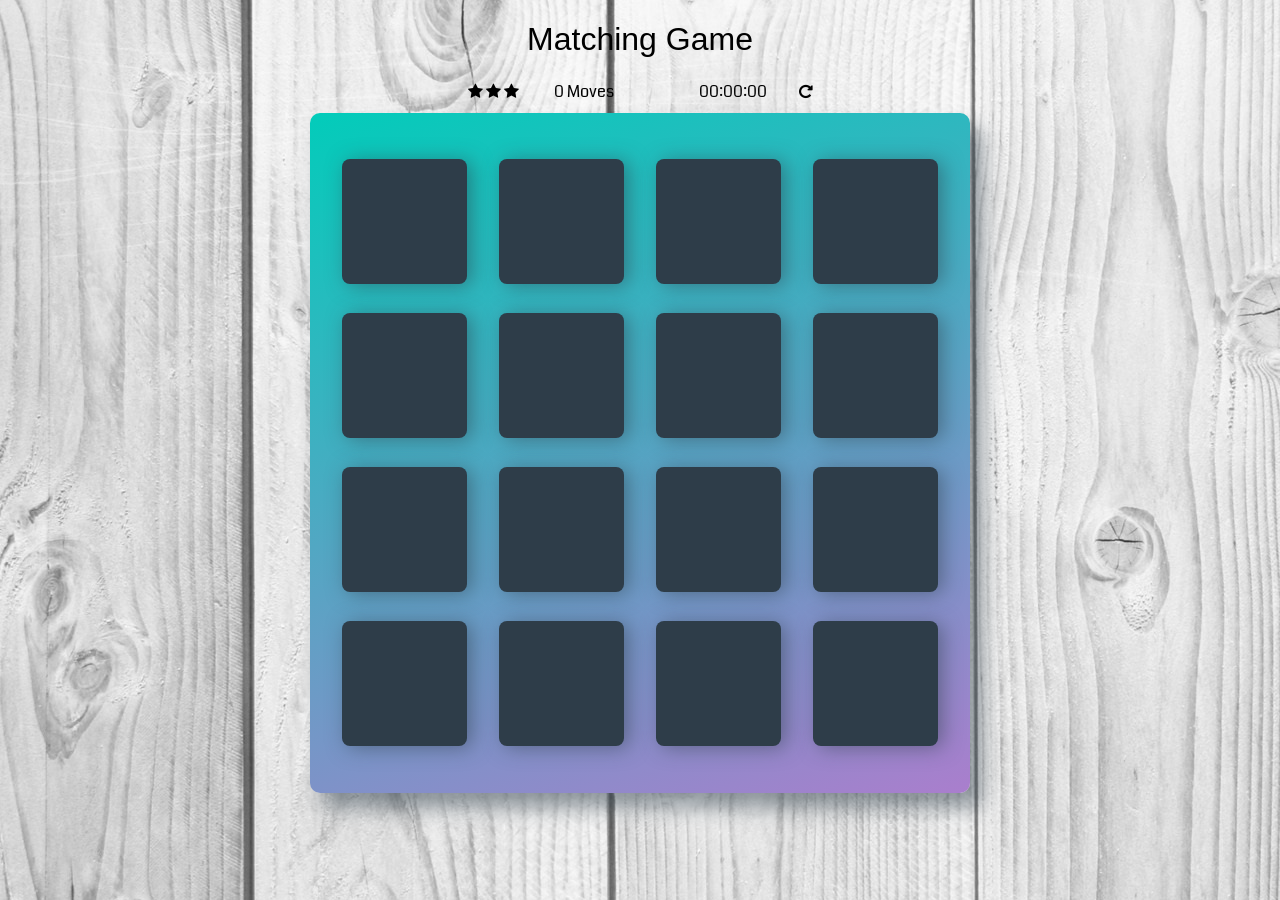
==== index.html @ 1927ade7 "bug:fix bug of finish the game (display modal correctly)" ====
<!doctype html>
<html lang="en">
<head>
    <meta charset="utf-8">
    <title>Matching Game</title>
    <meta name="description" content="">
    <link rel="stylesheet prefetch" href="https://maxcdn.bootstrapcdn.com/font-awesome/4.6.1/css/font-awesome.min.css">
    <link rel="stylesheet prefetch" href="https://fonts.googleapis.com/css?family=Coda">
    <link rel="stylesheet" href="css/app.css">
</head>
<body>

    <div class="container">
        <header>
            <h1>Matching Game</h1>
        </header>

        <section class="score-panel">
        	<ul class="stars">
        		<li><i class="fa fa-star"></i></li>
        		<li><i class="fa fa-star"></i></li>
        		<li><i class="fa fa-star"></i></li>
        	</ul>

        	<span class="moves"> 0 </span>  Moves
          <div class="restart" id="restart">
        		<i class="fa fa-repeat"></i>
        	</div>
          <span class="timer" id="timer"> 00:00:00</span>

        </section>

        <ul class="deck" id="gameDeck">

        </ul>
    </div>


    <!-- The Modal -->
    <div id="myModal" class="modal">

      <!-- Modal content -->
      <div class="modal-content">
        <div class="modal-header">
             <span class="close">&times;</span>
             <h2>Game Result</h2>
           </div>
        <div class="modal-body">

          <p>Congratulations !! </p>
          <p> Moves= <span id="Modal_moves"> </span>
              Time= <span id="Modal_time"></span>
            </p>
            <ul class="stars-modal" id="stars-modal">

          	</ul>
          <span id="successIcon"><i class="fa fa-check"></i></span>



        </div>
      </div>

    </div>



    <script src="js/app.js"></script>
</body>
</html>
---- css/app.css ----
html {
    box-sizing: border-box;
}

*,
*::before,
*::after {
    box-sizing: inherit;
}

html,
body {
    width: 100%;
    height: 100%;
    margin: 0;
    padding: 0;
}

body {
    background: #ffffff url('../img/geometry2.png'); /* Background pattern from Subtle Patterns */
    font-family: 'Coda', cursive;
}

.container {
    display: flex;
    justify-content: center;
    align-items: center;
    flex-direction: column;
}

h1 {
    font-family: 'Open Sans', sans-serif;
    font-weight: 300;
}

/*
 * Styles for the deck of cards
 */

.deck {
    width: 660px;
    min-height: 680px;
    background: linear-gradient(160deg, #02ccba 0%, #aa7ecd 100%);
    padding: 32px;
    border-radius: 10px;
    box-shadow: 12px 15px 20px 0 rgba(46, 61, 73, 0.5);
    display: flex;
    flex-wrap: wrap;
    justify-content: space-between;
    align-items: center;
    margin: 0 0 3em;
}

.deck .card {
    height: 125px;
    width: 125px;
    background: #2e3d49;
    font-size: 0;
    color: #ffffff;
    border-radius: 8px;
    cursor: pointer;
    display: flex;
    justify-content: center;
    align-items: center;
    box-shadow: 5px 2px 20px 0 rgba(46, 61, 73, 0.5);
}

.deck .card.open {
    transform: rotateY(0);
    background: #02b3e4;
    cursor: default;
}

.deck .card.show {
    font-size: 33px;
}

.deck .card.match {
    cursor: default;
    background: #02ccba;
    font-size: 33px;
}

/*
 * Styles for the Score Panel
 */

.score-panel {
    text-align: left;
    width: 345px;
    margin-bottom: 10px;
}

.score-panel .stars {
    margin: 0;
    padding: 0;
    display: inline-block;
    margin: 0 2em 0 0;
}

.score-panel .stars li {
    list-style: none;
    display: inline-block;
}
.stars-modal li{
    list-style: none;
    display: inline-block;
}

.score-panel .restart {
    float: right;
    cursor: pointer;
}
/*--------------- added*/
.timer{
  float:right;
  margin-right: 2em;
}
/* The Modal (background) */
.modal {
    display: none; /* Hidden by default */
    position: fixed; /* Stay in place */
    z-index: 1; /* Sit on top */
    padding-top: 100px; /* Location of the box */
    left: 0;
    top: 0;
    width: 100%; /* Full width */
    height: 100%; /* Full height */
    overflow: auto; /* Enable scroll if needed */
    background-color: rgb(0,0,0); /* Fallback color */
    background-color: rgba(0,0,0,0.4); /* Black w/ opacity */
}

/* Modal Content */
.modal-content {
    /*position: relative;*/
    float: center;
    background-color: #fefefe;
    margin: auto;
    padding: 0;
    border: 1px solid #888;
    width: 50%;
    align:center;
    box-shadow: 0 4px 8px 0 rgba(0,0,0,0.2),0 6px 20px 0 rgba(0,0,0,0.19);
    -webkit-animation-name: animatetop;
    -webkit-animation-duration: 0.4s;
    animation-name: animatetop;
    animation-duration: 0.4s
}

/* Add Animation */
@-webkit-keyframes animatetop {
    from {top:-300px; opacity:0}
    to {top:0; opacity:1}
}

@keyframes animatetop {
    from {top:-300px; opacity:0}
    to {top:0; opacity:1}
}

/* The Close Button */
.close {
    color: white;
    float: right;
    font-size: 28px;
    font-weight: bold;
}

.close:hover,
.close:focus {
    color: #000;
    text-decoration: none;
    cursor: pointer;
}
.modal-header {
    padding: 2px 2px;
    background-color: #5cb85c;
    color: white;
}
#successIcon {
    margin:auto;
    color: #5cb85c;
    text-shadow: 1px 1px 1px #ccc;
    font-size: 7.5em;
}
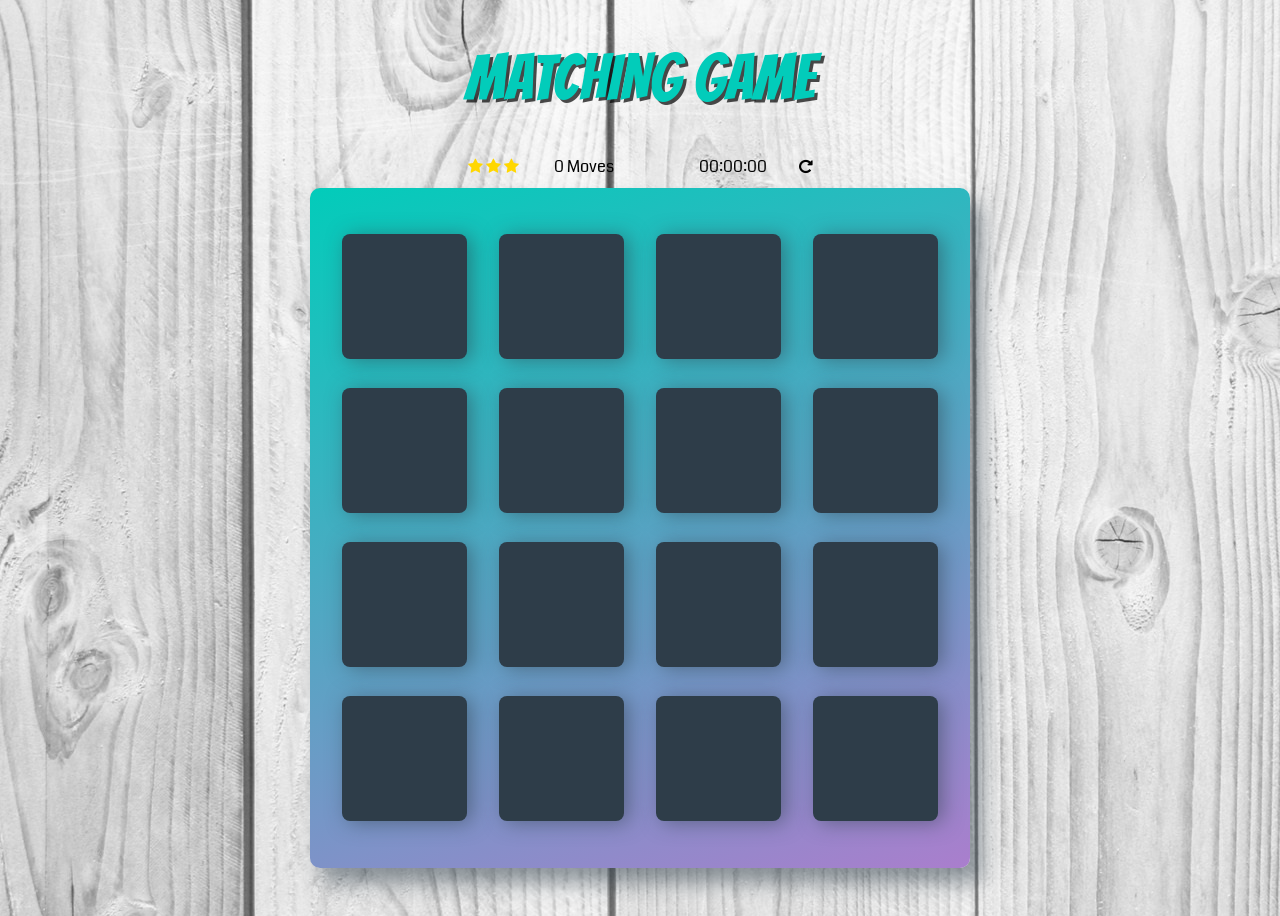
==== commit 0e19f6ce: "feat:finalize all features" ====
--- a/index.html
+++ b/index.html
@@ -7,6 +7,7 @@
     <link rel="stylesheet prefetch" href="https://maxcdn.bootstrapcdn.com/font-awesome/4.6.1/css/font-awesome.min.css">
     <link rel="stylesheet prefetch" href="https://fonts.googleapis.com/css?family=Coda">
     <link rel="stylesheet" href="css/app.css">
+    <link rel="stylesheet" href="css/styleHeader.css">
 </head>
 <body>
 
--- a/css/app.css
+++ b/css/app.css
@@ -101,6 +101,7 @@
 .score-panel .stars li {
     list-style: none;
     display: inline-block;
+    color:#FFD700;
 }
 .stars-modal li{
     list-style: none;
--- a/css/styleHeader.css
+++ b/css/styleHeader.css
@@ -0,0 +1,27 @@
+@import "compass/css3";
+
+@import "compass/css3/transform";
+@import url(https://fonts.googleapis.com/css?family=Bangers);
+
+
+h1 {
+  text-align: center;
+  font-weight: normal;
+  color: #02ccba;
+  text-transform: uppercase;
+  font-size: 4em;
+  white-space: nowrap;
+  z-index: 1000;
+  font-family: 'Bangers', cursive;
+  text-shadow: 3px 3px 0 rgba(0, 0, 0, 0.7);
+  @include skew(0, -6.7deg, false);
+  @include transition-property(font-size);
+  @include transition-duration(0.5s);
+
+}
+
+@media screen and (max-width: 50em) {
+  h1 {
+    font-size: 12vw;
+   }
+}
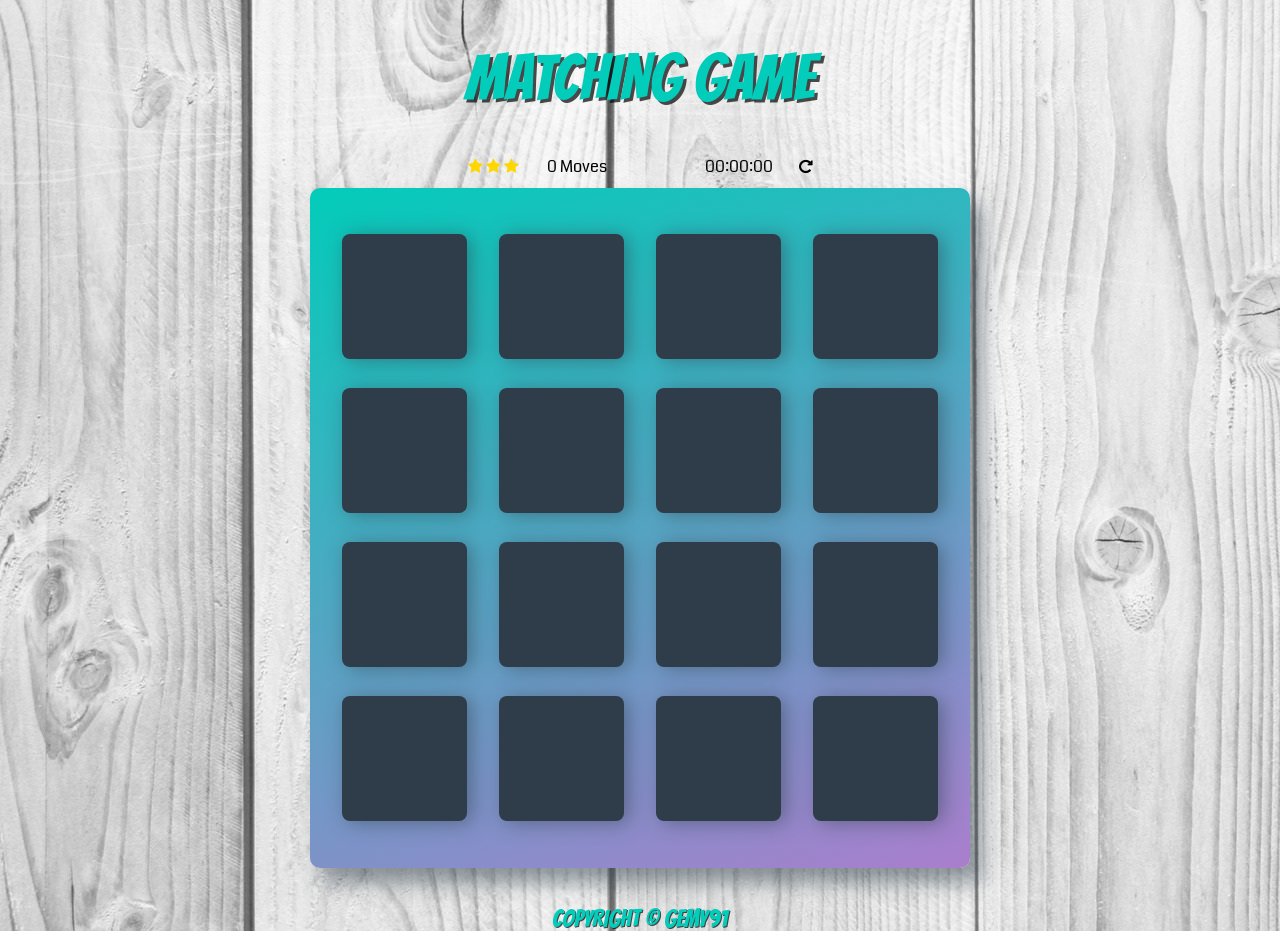
==== commit e53761e7: ""modify result modal UI"" ====
--- a/index.html
+++ b/index.html
@@ -1,5 +1,6 @@
 <!doctype html>
 <html lang="en">
+
 <head>
     <meta charset="utf-8">
     <title>Matching Game</title>
@@ -9,6 +10,7 @@
     <link rel="stylesheet" href="css/app.css">
     <link rel="stylesheet" href="css/styleHeader.css">
 </head>
+
 <body>
 
     <div class="container">
@@ -17,17 +19,17 @@
         </header>
 
         <section class="score-panel">
-        	<ul class="stars">
-        		<li><i class="fa fa-star"></i></li>
-        		<li><i class="fa fa-star"></i></li>
-        		<li><i class="fa fa-star"></i></li>
-        	</ul>
+            <ul class="stars">
+                <li><i class="fa fa-star"></i></li>
+                <li><i class="fa fa-star"></i></li>
+                <li><i class="fa fa-star"></i></li>
+            </ul>
 
-        	<span class="moves"> 0 </span>  Moves
-          <div class="restart" id="restart">
-        		<i class="fa fa-repeat"></i>
-        	</div>
-          <span class="timer" id="timer"> 00:00:00</span>
+            <span class="moves"> 0 </span> Moves
+            <div class="restart" id="restart">
+                <i class="fa fa-repeat"></i>
+            </div>
+            <span class="timer" id="timer"> 00:00:00</span>
 
         </section>
 
@@ -36,36 +38,24 @@
         </ul>
     </div>
 
-
     <!-- The Modal -->
-    <div id="myModal" class="modal">
-
-      <!-- Modal content -->
-      <div class="modal-content">
-        <div class="modal-header">
-             <span class="close">&times;</span>
-             <h2>Game Result</h2>
-           </div>
-        <div class="modal-body">
-
-          <p>Congratulations !! </p>
-          <p> Moves= <span id="Modal_moves"> </span>
-              Time= <span id="Modal_time"></span>
-            </p>
-            <ul class="stars-modal" id="stars-modal">
-
-          	</ul>
-          <span id="successIcon"><i class="fa fa-check"></i></span>
-
-
-
+    <div id="resultModal" class="modal">
+        <!-- Modal content -->
+        <div class="modal-content">
+            <div class="modal-header">
+                <span class="close">&times;</span>
+                <h2 class="resultTitle">Game Result</h2>
+            </div>
+            <div class="modal-body">
+              <span id="successIcon"><i class="fa fa-check"></i></span>
+                <p id="result"> Moves= <span id="Modal_moves"> </span> &emsp;&emsp;Time= <span id="Modal_time"></span>
+                </p>
+                <ul class="stars-modal" id="stars-modal"></ul>
+            </div>
         </div>
-      </div>
-
     </div>
-
-
 
     <script src="js/app.js"></script>
 </body>
+<footer> Copyright &copy; Gemy91 </footer>
 </html>
--- a/css/app.css
+++ b/css/app.css
@@ -1,187 +1,241 @@
 html {
-    box-sizing: border-box;
+     box-sizing: border-box;
+}
+ *, *::before, *::after {
+     box-sizing: inherit;
+}
+ html, body {
+     width: 100%;
+     height: 100%;
+     margin: 0;
+     padding: 0;
+}
+ body {
+     background: #ffffff url('../img/geometry2.png');
+    /* Background pattern from Subtle Patterns */
+     font-family: 'Coda', cursive;
+}
+ .container {
+     display: flex;
+     justify-content: center;
+     align-items: center;
+     flex-direction: column;
+}
+ h1 {
+     font-family: 'Open Sans', sans-serif;
+     font-weight: 300;
+}
+/* * Styles for the deck of cards */
+ .deck {
+     width: 660px;
+     min-height: 680px;
+     background: linear-gradient(160deg, #02ccba 0%, #aa7ecd 100%);
+     padding: 32px;
+     border-radius: 10px;
+     box-shadow: 12px 15px 20px 0 rgba(46, 61, 73, 0.5);
+     display: flex;
+     flex-wrap: wrap;
+     justify-content: space-between;
+     align-items: center;
+     margin: 0 0 3vw;
+}
+ .deck .card {
+     height: 125px;
+     width: 125px;
+     background: #2e3d49;
+     font-size: 0;
+     color: #ffffff;
+     border-radius: 8px;
+     cursor: pointer;
+     display: flex;
+     justify-content: center;
+     align-items: center;
+     box-shadow: 5px 2px 20px 0 rgba(46, 61, 73, 0.5);
+}
+ .deck .card.open {
+     transform: rotateY(0);
+     background: #02b3e4;
+     cursor: default;
+}
+ .deck .card.show {
+     font-size: 33px;
+}
+ .deck .card.match {
+     cursor: default;
+     background: #02ccba;
+     font-size: 33px;
+}
+/* * Styles for the Score Panel */
+ .score-panel {
+     text-align: left;
+     width: 345px;
+     margin-bottom: 10px;
+}
+ .score-panel .stars {
+     margin: 0;
+     padding: 0;
+     display: inline-block;
+     margin: 0 2vw 0 0;
+}
+ .score-panel .stars li {
+     list-style: none;
+     display: inline-block;
+     color: #FFD700;
+}
+ .stars-modal li {
+     list-style: none;
+     display: inline;
+     color: #FFD700;
+     font-size: 3vw;
+}
+ .score-panel .restart {
+     float: right;
+     cursor: pointer;
+}
+/*--------------- added */
+ .timer {
+     float: right;
+     margin-right: 2vw;
+}
+/* The Modal (background) */
+ .modal {
+     display: none;
+    /* Hidden by default */
+     position: fixed;
+    /* Stay in place */
+     z-index: 1;
+    /* Sit on top */
+     padding-top: 100px;
+    /* Location of the box */
+     left: 0;
+     top: 0;
+     width: 100%;
+    /* Full width */
+     height: 100%;
+    /* Full height */
+     overflow: auto;
+    /* Enable scroll if needed */
+     background-color: rgb(0,0,0);
+    /* Fallback color */
+     background-color: rgba(0,0,0,0.4);
+    /* Black w/ opacity */
+     ;
+}
+/* Modal Content */
+ .modal-content {
+    /*position: relative;
+     */
+     background-color: #fefefe;
+     margin: auto;
+     padding: 0;
+     border: 1px solid #888;
+     border-radius: 15px;
+     width: 38%;
+     height: 55%;
+     overflow: hidden;
+     box-shadow: 0 4px 8px 0 rgba(0,0,0,0.2),0 6px 20px 0 rgba(0,0,0,0.19);
+     -webkit-animation-name: animatetop;
+     -webkit-animation-duration: 0.4s;
+     animation-name: animatetop;
+     animation-duration: 0.4s;
+}
+/* Add Animation */
+ @-webkit-keyframes animatetop {
+     from {
+         top: -300px;
+         opacity: 0;
+    }
+     to {
+         top: 0;
+         opacity: 1;
+    }
+     ;
+}
+ @keyframes animatetop {
+     from {
+         top: -300px;
+         opacity: 0;
+    }
+     to {
+         top: 0;
+         opacity: 1;
+    }
+     ;
+}
+/* The Close Button */
+ .close {
+     color: white;
+     float: right;
+     font-size: 28px;
+     font-weight: bold;
+}
+ .close:hover, .close:focus {
+     color: #000;
+     text-decoration: none;
+     cursor: pointer;
+}
+.modal-body{
+  display: block;
+  width: inherit;
+  margin: auto;
+  font-size: 2vw;
+}
+ .modal-header {
+   display: flex;
+   flex-direction: row-reverse;
+   align-items:center;
+   background-color: #02ccba;
+   width: 100%;
+   margin: auto;
+   height: 20%;
+   color: white;
+   border-radius: 5px;
+   padding-left: 1vw;
+   padding-right: 1vw;
+}
+.resultTitle{
+  width: 100%;
+  margin: auto;
+  align:center;
+}
+#result{
+  width: 100%;
+  margin: auto;
+}
+ #successIcon {
+    margin-left:20%;
+    color: #02ccba;
+    text-shadow: 1px 1px 1px #ccc;
+    font-size: 5vw;
+    align-content: center;
 }
 
-*,
-*::before,
-*::after {
-    box-sizing: inherit;
-}
-
-html,
-body {
-    width: 100%;
-    height: 100%;
-    margin: 0;
-    padding: 0;
-}
-
-body {
-    background: #ffffff url('../img/geometry2.png'); /* Background pattern from Subtle Patterns */
-    font-family: 'Coda', cursive;
-}
-
-.container {
-    display: flex;
-    justify-content: center;
-    align-items: center;
-    flex-direction: column;
-}
-
-h1 {
-    font-family: 'Open Sans', sans-serif;
-    font-weight: 300;
-}
-
-/*
- * Styles for the deck of cards
- */
-
-.deck {
-    width: 660px;
-    min-height: 680px;
-    background: linear-gradient(160deg, #02ccba 0%, #aa7ecd 100%);
-    padding: 32px;
-    border-radius: 10px;
-    box-shadow: 12px 15px 20px 0 rgba(46, 61, 73, 0.5);
-    display: flex;
-    flex-wrap: wrap;
-    justify-content: space-between;
-    align-items: center;
-    margin: 0 0 3em;
-}
-
-.deck .card {
-    height: 125px;
-    width: 125px;
-    background: #2e3d49;
-    font-size: 0;
-    color: #ffffff;
-    border-radius: 8px;
-    cursor: pointer;
-    display: flex;
-    justify-content: center;
-    align-items: center;
-    box-shadow: 5px 2px 20px 0 rgba(46, 61, 73, 0.5);
-}
-
-.deck .card.open {
-    transform: rotateY(0);
-    background: #02b3e4;
-    cursor: default;
-}
-
-.deck .card.show {
-    font-size: 33px;
-}
-
-.deck .card.match {
-    cursor: default;
-    background: #02ccba;
-    font-size: 33px;
-}
-
-/*
- * Styles for the Score Panel
- */
-
-.score-panel {
-    text-align: left;
-    width: 345px;
-    margin-bottom: 10px;
-}
-
-.score-panel .stars {
-    margin: 0;
-    padding: 0;
-    display: inline-block;
-    margin: 0 2em 0 0;
-}
-
-.score-panel .stars li {
-    list-style: none;
-    display: inline-block;
-    color:#FFD700;
-}
-.stars-modal li{
-    list-style: none;
-    display: inline-block;
-}
-
-.score-panel .restart {
-    float: right;
-    cursor: pointer;
-}
-/*--------------- added*/
-.timer{
-  float:right;
-  margin-right: 2em;
-}
-/* The Modal (background) */
-.modal {
-    display: none; /* Hidden by default */
-    position: fixed; /* Stay in place */
-    z-index: 1; /* Sit on top */
-    padding-top: 100px; /* Location of the box */
-    left: 0;
-    top: 0;
-    width: 100%; /* Full width */
-    height: 100%; /* Full height */
-    overflow: auto; /* Enable scroll if needed */
-    background-color: rgb(0,0,0); /* Fallback color */
-    background-color: rgba(0,0,0,0.4); /* Black w/ opacity */
-}
-
-/* Modal Content */
-.modal-content {
-    /*position: relative;*/
-    float: center;
-    background-color: #fefefe;
-    margin: auto;
-    padding: 0;
-    border: 1px solid #888;
-    width: 50%;
-    align:center;
-    box-shadow: 0 4px 8px 0 rgba(0,0,0,0.2),0 6px 20px 0 rgba(0,0,0,0.19);
-    -webkit-animation-name: animatetop;
-    -webkit-animation-duration: 0.4s;
-    animation-name: animatetop;
-    animation-duration: 0.4s
-}
-
-/* Add Animation */
-@-webkit-keyframes animatetop {
-    from {top:-300px; opacity:0}
-    to {top:0; opacity:1}
-}
-
-@keyframes animatetop {
-    from {top:-300px; opacity:0}
-    to {top:0; opacity:1}
-}
-
-/* The Close Button */
-.close {
-    color: white;
-    float: right;
-    font-size: 28px;
-    font-weight: bold;
-}
-
-.close:hover,
-.close:focus {
-    color: #000;
-    text-decoration: none;
-    cursor: pointer;
-}
-.modal-header {
-    padding: 2px 2px;
-    background-color: #5cb85c;
-    color: white;
-}
-#successIcon {
-    margin:auto;
-    color: #5cb85c;
-    text-shadow: 1px 1px 1px #ccc;
-    font-size: 7.5em;
-}
+ @media screen and (max-width: 660px) {
+     .deck{
+         width:580px;
+         height: 600px;
+         margin:auto;
+    }
+}
+ @media screen and (max-width: 580px) {
+     .deck{
+         width:480px;
+         height: 500px;
+         margin:auto;
+    }
+     .deck .card{
+         width: 100px;
+         height: 110px;
+    }
+}
+ @media screen and (max-width: 480px) {
+     .deck{
+         width:400px;
+         height: 410px;
+         margin:auto;
+    }
+     .deck .card{
+         width: 80px;
+         height: 100px;
+    }
+}
--- a/css/styleHeader.css
+++ b/css/styleHeader.css
@@ -19,9 +19,25 @@
   @include transition-duration(0.5s);
 
 }
-
+footer{
+  text-align: center;
+  font-weight: normal;
+  color: #02ccba;
+  text-transform: uppercase;
+  font-size: 1.5em;
+  white-space: nowrap;
+  z-index: 1000;
+  font-family: 'Bangers', cursive;
+  text-shadow: 1px 1px 0 rgba(0, 0, 0, 0.7);
+  @include skew(0, -6.7deg, false);
+  @include transition-property(font-size);
+  @include transition-duration(0.5s);
+}
 @media screen and (max-width: 50em) {
   h1 {
     font-size: 12vw;
    }
+   footer{
+     font-size: 9vw;
+   }
 }
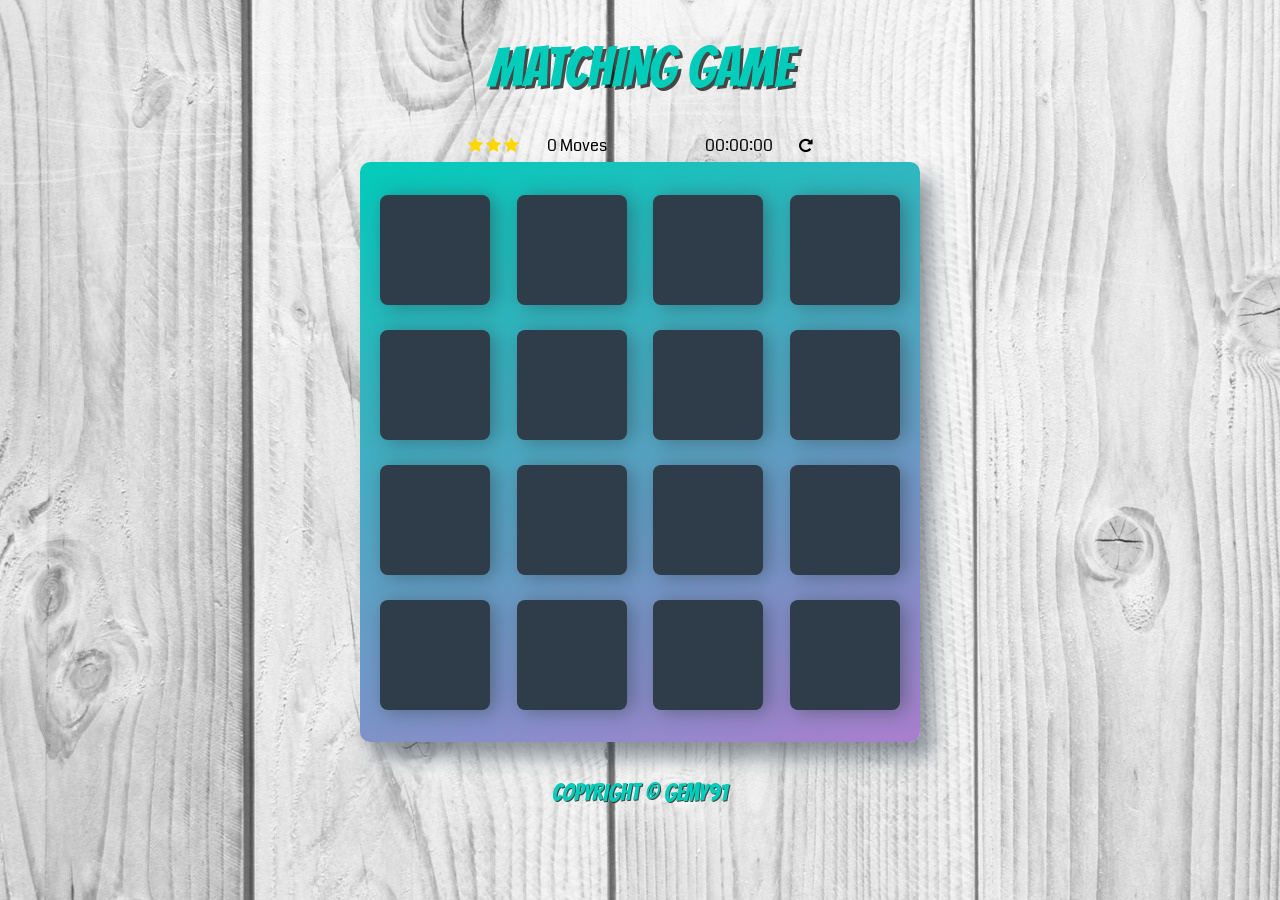
==== commit bd77204e: "some code enhancement" ====
--- a/index.html
+++ b/index.html
@@ -8,7 +8,9 @@
     <link rel="stylesheet prefetch" href="https://maxcdn.bootstrapcdn.com/font-awesome/4.6.1/css/font-awesome.min.css">
     <link rel="stylesheet prefetch" href="https://fonts.googleapis.com/css?family=Coda">
     <link rel="stylesheet" href="css/app.css">
+    <link rel="stylesheet" href="css/animation.css">
     <link rel="stylesheet" href="css/styleHeader.css">
+    <link rel="stylesheet" href="css/resultModal.css">
 </head>
 
 <body>
--- a/css/app.css
+++ b/css/app.css
@@ -27,10 +27,10 @@
 }
 /* * Styles for the deck of cards */
  .deck {
-     width: 660px;
-     min-height: 680px;
+     width: 560px;
+     min-height: 580px;
      background: linear-gradient(160deg, #02ccba 0%, #aa7ecd 100%);
-     padding: 32px;
+     padding: 20px;
      border-radius: 10px;
      box-shadow: 12px 15px 20px 0 rgba(46, 61, 73, 0.5);
      display: flex;
@@ -40,8 +40,8 @@
      margin: 0 0 3vw;
 }
  .deck .card {
-     height: 125px;
-     width: 125px;
+     height: 110px;
+     width: 110px;
      background: #2e3d49;
      font-size: 0;
      color: #ffffff;
@@ -56,6 +56,8 @@
      transform: rotateY(0);
      background: #02b3e4;
      cursor: default;
+     -webkit-animation: flipInY .75s;
+     animation: flipInY .75s;
 }
  .deck .card.show {
      font-size: 33px;
@@ -64,12 +66,16 @@
      cursor: default;
      background: #02ccba;
      font-size: 33px;
+     animation: pulse .75s;
+}
+.win{
+   animation: rubberBand .75s;
 }
 /* * Styles for the Score Panel */
  .score-panel {
      text-align: left;
      width: 345px;
-     margin-bottom: 10px;
+     margin-bottom: 5px;
 }
  .score-panel .stars {
      margin: 0;
@@ -97,118 +103,7 @@
      float: right;
      margin-right: 2vw;
 }
-/* The Modal (background) */
- .modal {
-     display: none;
-    /* Hidden by default */
-     position: fixed;
-    /* Stay in place */
-     z-index: 1;
-    /* Sit on top */
-     padding-top: 100px;
-    /* Location of the box */
-     left: 0;
-     top: 0;
-     width: 100%;
-    /* Full width */
-     height: 100%;
-    /* Full height */
-     overflow: auto;
-    /* Enable scroll if needed */
-     background-color: rgb(0,0,0);
-    /* Fallback color */
-     background-color: rgba(0,0,0,0.4);
-    /* Black w/ opacity */
-     ;
-}
-/* Modal Content */
- .modal-content {
-    /*position: relative;
-     */
-     background-color: #fefefe;
-     margin: auto;
-     padding: 0;
-     border: 1px solid #888;
-     border-radius: 15px;
-     width: 38%;
-     height: 55%;
-     overflow: hidden;
-     box-shadow: 0 4px 8px 0 rgba(0,0,0,0.2),0 6px 20px 0 rgba(0,0,0,0.19);
-     -webkit-animation-name: animatetop;
-     -webkit-animation-duration: 0.4s;
-     animation-name: animatetop;
-     animation-duration: 0.4s;
-}
-/* Add Animation */
- @-webkit-keyframes animatetop {
-     from {
-         top: -300px;
-         opacity: 0;
-    }
-     to {
-         top: 0;
-         opacity: 1;
-    }
-     ;
-}
- @keyframes animatetop {
-     from {
-         top: -300px;
-         opacity: 0;
-    }
-     to {
-         top: 0;
-         opacity: 1;
-    }
-     ;
-}
-/* The Close Button */
- .close {
-     color: white;
-     float: right;
-     font-size: 28px;
-     font-weight: bold;
-}
- .close:hover, .close:focus {
-     color: #000;
-     text-decoration: none;
-     cursor: pointer;
-}
-.modal-body{
-  display: block;
-  width: inherit;
-  margin: auto;
-  font-size: 2vw;
-}
- .modal-header {
-   display: flex;
-   flex-direction: row-reverse;
-   align-items:center;
-   background-color: #02ccba;
-   width: 100%;
-   margin: auto;
-   height: 20%;
-   color: white;
-   border-radius: 5px;
-   padding-left: 1vw;
-   padding-right: 1vw;
-}
-.resultTitle{
-  width: 100%;
-  margin: auto;
-  align:center;
-}
-#result{
-  width: 100%;
-  margin: auto;
-}
- #successIcon {
-    margin-left:20%;
-    color: #02ccba;
-    text-shadow: 1px 1px 1px #ccc;
-    font-size: 5vw;
-    align-content: center;
-}
+
 
  @media screen and (max-width: 660px) {
      .deck{
--- a/css/animation.css
+++ b/css/animation.css
@@ -0,0 +1,102 @@
+@keyframes rubberBand {
+  0% {transform: scale(1);}
+  30% {transform: scaleX(1.25) scaleY(0.75);}
+  40% {transform: scaleX(0.75) scaleY(1.25);}
+  60% {transform: scaleX(1.15) scaleY(0.85);}
+  100% {transform: scale(1);}
+}
+
+/* Add Animation */
+ @-webkit-keyframes animatetop {
+     from {
+         top: -300px;
+         opacity: 0;
+    }
+     to {
+         top: 0;
+         opacity: 1;
+    }
+     ;
+}
+ @keyframes animatetop {
+     from {
+         top: -300px;
+         opacity: 0;
+    }
+     to {
+         top: 0;
+         opacity: 1;
+    }
+     ;
+}
+
+@-webkit-keyframes flipInY {
+from {
+  -webkit-transform: perspective(400px) rotate3d(0, 1, 0, 90deg);
+      transform: perspective(400px) rotate3d(0, 1, 0, 90deg);
+  -webkit-animation-timing-function: ease-in;
+      animation-timing-function: ease-in;
+  opacity: 0;
+}
+
+40% {
+  -webkit-transform: perspective(400px) rotate3d(0, 1, 0, -20deg);
+      transform: perspective(400px) rotate3d(0, 1, 0, -20deg);
+  -webkit-animation-timing-function: ease-in;
+      animation-timing-function: ease-in;
+}
+
+60% {
+  -webkit-transform: perspective(400px) rotate3d(0, 1, 0, 10deg);
+      transform: perspective(400px) rotate3d(0, 1, 0, 10deg);
+  opacity: 1;
+}
+
+80% {
+  -webkit-transform: perspective(400px) rotate3d(0, 1, 0, -5deg);
+      transform: perspective(400px) rotate3d(0, 1, 0, -5deg);
+}
+
+to {
+  -webkit-transform: perspective(400px);
+      transform: perspective(400px);
+}
+}
+
+@keyframes flipInY {
+from {
+  -webkit-transform: perspective(400px) rotate3d(0, 1, 0, 90deg);
+      transform: perspective(400px) rotate3d(0, 1, 0, 90deg);
+  -webkit-animation-timing-function: ease-in;
+      animation-timing-function: ease-in;
+  opacity: 0;
+}
+
+40% {
+  -webkit-transform: perspective(400px) rotate3d(0, 1, 0, -20deg);
+      transform: perspective(400px) rotate3d(0, 1, 0, -20deg);
+  -webkit-animation-timing-function: ease-in;
+      animation-timing-function: ease-in;
+}
+
+60% {
+  -webkit-transform: perspective(400px) rotate3d(0, 1, 0, 10deg);
+      transform: perspective(400px) rotate3d(0, 1, 0, 10deg);
+  opacity: 1;
+}
+
+80% {
+  -webkit-transform: perspective(400px) rotate3d(0, 1, 0, -5deg);
+      transform: perspective(400px) rotate3d(0, 1, 0, -5deg);
+}
+
+to {
+  -webkit-transform: perspective(400px);
+      transform: perspective(400px);
+}
+}
+@keyframes pulse {
+    0% { transform: scale(1); }
+	50% { transform: scale(1.1); }
+    100% { transform: scale(1); }
+}
--- a/css/styleHeader.css
+++ b/css/styleHeader.css
@@ -9,7 +9,7 @@
   font-weight: normal;
   color: #02ccba;
   text-transform: uppercase;
-  font-size: 4em;
+  font-size: 3.5em;
   white-space: nowrap;
   z-index: 1000;
   font-family: 'Bangers', cursive;
--- a/css/resultModal.css
+++ b/css/resultModal.css
@@ -0,0 +1,92 @@
+/* The Modal (background) */
+ .modal {
+     display: none;
+    /* Hidden by default */
+     position: fixed;
+    /* Stay in place */
+     z-index: 1;
+    /* Sit on top */
+     padding-top: 100px;
+    /* Location of the box */
+     left: 0;
+     top: 0;
+     width: 100%;
+    /* Full width */
+     height: 100%;
+    /* Full height */
+     overflow: auto;
+    /* Enable scroll if needed */
+     background-color: rgb(0,0,0);
+    /* Fallback color */
+     background-color: rgba(0,0,0,0.4);
+    /* Black w/ opacity */
+     ;
+}
+/* Modal Content */
+ .modal-content {
+    /*position: relative;
+     */
+     background-color: #fefefe;
+     margin: auto;
+     padding: 0;
+     border: 1px solid #888;
+     border-radius: 15px;
+     width: 25%;
+     height: 40%;
+     overflow: hidden;
+     box-shadow: 0 4px 8px 0 rgba(0,0,0,0.2),0 6px 20px 0 rgba(0,0,0,0.19);
+     -webkit-animation-name: animatetop;
+     -webkit-animation-duration: 0.4s;
+     animation-name: animatetop;
+     animation-duration: 0.4s;
+}
+
+/* The Close Button */
+ .close {
+     color: white;
+     float: right;
+     font-size: 28px;
+     font-weight: bold;
+}
+ .close:hover, .close:focus {
+     color: #000;
+     text-decoration: none;
+     cursor: pointer;
+}
+.modal-body{
+  display: block;
+  width: 60%;
+  margin: auto;
+  font-size: 1.1vw;
+}
+ .modal-header {
+   display: flex;
+   flex-direction: row-reverse;
+   align-items:center;
+   background-color: #02ccba;
+   width: 100%;
+   margin: auto;
+   height: 20%;
+   color: white;
+   border-radius: 5px;
+   padding-left: 1vw;
+   padding-right: 1vw;
+}
+.resultTitle{
+  width: 100%;
+  margin: auto;
+  align:center;
+  font-size: 1.5vw;
+}
+#result{
+  width: 100%;
+  margin: auto;
+}
+ #successIcon {
+
+    margin-left: 35%;
+    color: #02ccba;
+    text-shadow: 1px 1px 1px #ccc;
+    font-size: 3.5vw;
+    align-items: center;
+}
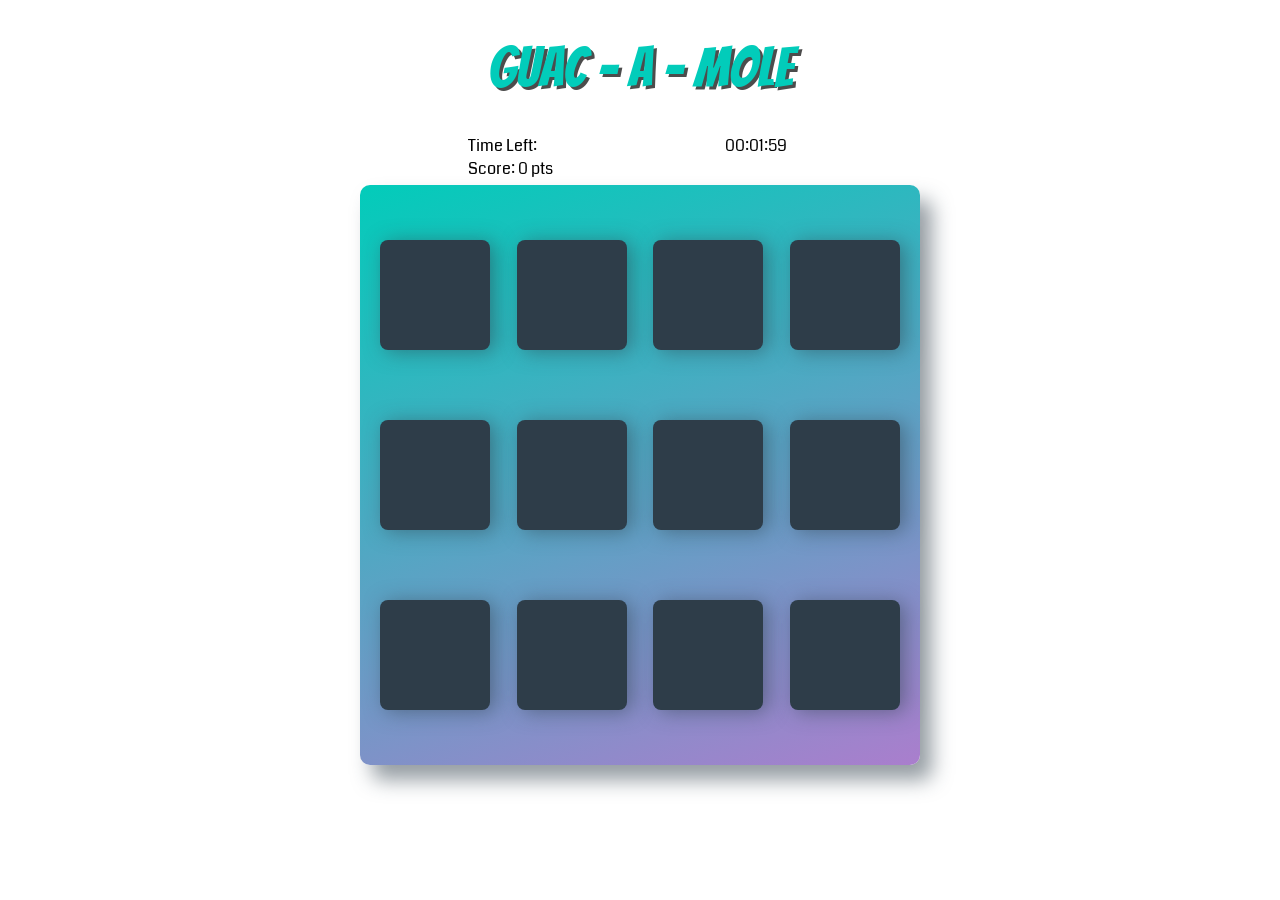
==== commit 70e16d7b: "initial version" ====
--- a/index.html
+++ b/index.html
@@ -1,63 +1,63 @@
-<!doctype html>
+<!DOCTYPE html>
 <html lang="en">
+  <head>
+    <meta charset="utf-8" />
+    <title>Guac - A - Mole</title>
+    <meta name="description" content="" />
+    <link
+      rel="stylesheet prefetch"
+      href="https://maxcdn.bootstrapcdn.com/font-awesome/4.6.1/css/font-awesome.min.css"
+    />
+    <link
+      rel="stylesheet prefetch"
+      href="https://fonts.googleapis.com/css?family=Coda"
+    />
+    <link rel="stylesheet" href="css/app.css" />
+    <link rel="stylesheet" href="css/animation.css" />
+    <link rel="stylesheet" href="css/styleHeader.css" />
+    <link rel="stylesheet" href="css/resultModal.css" />
+  </head>
 
-<head>
-    <meta charset="utf-8">
-    <title>Matching Game</title>
-    <meta name="description" content="">
-    <link rel="stylesheet prefetch" href="https://maxcdn.bootstrapcdn.com/font-awesome/4.6.1/css/font-awesome.min.css">
-    <link rel="stylesheet prefetch" href="https://fonts.googleapis.com/css?family=Coda">
-    <link rel="stylesheet" href="css/app.css">
-    <link rel="stylesheet" href="css/animation.css">
-    <link rel="stylesheet" href="css/styleHeader.css">
-    <link rel="stylesheet" href="css/resultModal.css">
-</head>
+  <body>
+    <div class="container">
+      <header>
+        <h1>Guac - A - Mole</h1>
+      </header>
 
-<body>
+      <section class="score-panel">
+        <!-- <div class="restart" id="restart">
+          <i class="fa fa-repeat"></i>
+        </div> -->
+        <span class="timer-label"> Time Left: </span>
+        <span class="timer" id="timer"> 00:00:00</span>
+        <br />
+        <span class="score-label"> Score: </span>
+        <span class="score-result" id="score-value"> 0</span>
+        <span class="points-label"> pts</span>
+      </section>
 
-    <div class="container">
-        <header>
-            <h1>Matching Game</h1>
-        </header>
-
-        <section class="score-panel">
-            <ul class="stars">
-                <li><i class="fa fa-star"></i></li>
-                <li><i class="fa fa-star"></i></li>
-                <li><i class="fa fa-star"></i></li>
-            </ul>
-
-            <span class="moves"> 0 </span> Moves
-            <div class="restart" id="restart">
-                <i class="fa fa-repeat"></i>
-            </div>
-            <span class="timer" id="timer"> 00:00:00</span>
-
-        </section>
-
-        <ul class="deck" id="gameDeck">
-
-        </ul>
+      <ul class="deck" id="gameDeck"></ul>
     </div>
 
     <!-- The Modal -->
-    <div id="resultModal" class="modal">
-        <!-- Modal content -->
-        <div class="modal-content">
-            <div class="modal-header">
-                <span class="close">&times;</span>
-                <h2 class="resultTitle">Game Result</h2>
-            </div>
-            <div class="modal-body">
-              <span id="successIcon"><i class="fa fa-check"></i></span>
-                <p id="result"> Moves= <span id="Modal_moves"> </span> &emsp;&emsp;Time= <span id="Modal_time"></span>
-                </p>
-                <ul class="stars-modal" id="stars-modal"></ul>
-            </div>
+    <!-- <div id="resultModal" class="modal"> -->
+    <!-- Modal content -->
+    <!-- <div class="modal-content">
+        <div class="modal-header">
+          <span class="close">&times;</span>
+          <h2 class="resultTitle">Game Result</h2>
         </div>
-    </div>
+        <div class="modal-body">
+          <span id="successIcon"><i class="fa fa-check"></i></span>
+          <p id="result">
+            Moves= <span id="Modal_moves"> </span> &emsp;&emsp;Time=
+            <span id="Modal_time"></span>
+          </p>
+          <ul class="stars-modal" id="stars-modal"></ul>
+        </div>
+      </div>
+    </div> -->
 
     <script src="js/app.js"></script>
-</body>
-<footer> Copyright &copy; Gemy91 </footer>
+  </body>
 </html>
--- a/css/app.css
+++ b/css/app.css
@@ -1,136 +1,218 @@
 html {
-     box-sizing: border-box;
-}
- *, *::before, *::after {
-     box-sizing: inherit;
-}
- html, body {
-     width: 100%;
-     height: 100%;
-     margin: 0;
-     padding: 0;
-}
- body {
-     background: #ffffff url('../img/geometry2.png');
-    /* Background pattern from Subtle Patterns */
-     font-family: 'Coda', cursive;
-}
- .container {
-     display: flex;
-     justify-content: center;
-     align-items: center;
-     flex-direction: column;
-}
- h1 {
-     font-family: 'Open Sans', sans-serif;
-     font-weight: 300;
+  box-sizing: border-box;
+}
+*,
+*::before,
+*::after {
+  box-sizing: inherit;
+}
+html,
+body {
+  width: 100%;
+  height: 100%;
+  margin: 0;
+  padding: 0;
+}
+body {
+  background: #ffffff url("../img/avocado.jpg");
+  background-size: cover;
+  background-repeat: no-repeat;
+  /* Background pattern from Subtle Patterns */
+  font-family: "Coda", cursive;
+}
+.container {
+  display: flex;
+  justify-content: center;
+  align-items: center;
+  flex-direction: column;
+}
+h1 {
+  font-family: "Open Sans", sans-serif;
+  font-weight: 300;
+}
+.example_a {
+  color: #fff !important;
+  text-transform: uppercase;
+  text-decoration: none;
+  background: #02ccba;
+  padding-left: 40px;
+  padding-right: 40px;
+  padding-top: 20px;
+  padding-bottom: 20px;
+  border-radius: 5px;
+  display: inline-block;
+  border: none;
+  transition: all 0.4s ease 0s;
+}
+.example_a:hover {
+  background: #434343;
+  letter-spacing: 1px;
+  -webkit-box-shadow: 0px 5px 40px -10px rgba(0, 0, 0, 0.57);
+  -moz-box-shadow: 0px 5px 40px -10px rgba(0, 0, 0, 0.57);
+  box-shadow: 5px 40px -10px rgba(0, 0, 0, 0.57);
+  transition: all 0.4s ease 0s;
 }
 /* * Styles for the deck of cards */
- .deck {
-     width: 560px;
-     min-height: 580px;
-     background: linear-gradient(160deg, #02ccba 0%, #aa7ecd 100%);
-     padding: 20px;
-     border-radius: 10px;
-     box-shadow: 12px 15px 20px 0 rgba(46, 61, 73, 0.5);
-     display: flex;
-     flex-wrap: wrap;
-     justify-content: space-between;
-     align-items: center;
-     margin: 0 0 3vw;
-}
- .deck .card {
-     height: 110px;
-     width: 110px;
-     background: #2e3d49;
-     font-size: 0;
-     color: #ffffff;
-     border-radius: 8px;
-     cursor: pointer;
-     display: flex;
-     justify-content: center;
-     align-items: center;
-     box-shadow: 5px 2px 20px 0 rgba(46, 61, 73, 0.5);
-}
- .deck .card.open {
-     transform: rotateY(0);
-     background: #02b3e4;
-     cursor: default;
-     -webkit-animation: flipInY .75s;
-     animation: flipInY .75s;
-}
- .deck .card.show {
-     font-size: 33px;
-}
- .deck .card.match {
-     cursor: default;
-     background: #02ccba;
-     font-size: 33px;
-     animation: pulse .75s;
-}
-.win{
-   animation: rubberBand .75s;
+.deck {
+  width: 560px;
+  min-height: 580px;
+  background: linear-gradient(160deg, #02ccba 0%, #aa7ecd 100%);
+  padding: 20px;
+  border-radius: 10px;
+  box-shadow: 12px 15px 20px 0 rgba(46, 61, 73, 0.5);
+  display: flex;
+  flex-wrap: wrap;
+  justify-content: space-between;
+  align-items: center;
+  margin: 0 0 3vw;
+}
+.deck .card {
+  height: 110px;
+  width: 110px;
+  background: #2e3d49;
+  font-size: 0;
+  color: #ffffff;
+  border-radius: 8px;
+  cursor: pointer;
+  display: flex;
+  justify-content: center;
+  align-items: center;
+  box-shadow: 5px 2px 20px 0 rgba(46, 61, 73, 0.5);
+}
+.deck .card.open {
+  transform: rotateY(0);
+  background: #02b3e4;
+  cursor: default;
+  -webkit-animation: flipInY 0.75s;
+  animation: flipInY 0.75s;
+}
+.deck .card.show {
+  font-size: 33px;
+}
+.deck .card.match {
+  cursor: default;
+  background: #02ccba;
+  font-size: 33px;
+  animation: pulse 0.75s;
+}
+.win {
+  animation: rubberBand 0.75s;
 }
 /* * Styles for the Score Panel */
- .score-panel {
-     text-align: left;
-     width: 345px;
-     margin-bottom: 5px;
-}
- .score-panel .stars {
-     margin: 0;
-     padding: 0;
-     display: inline-block;
-     margin: 0 2vw 0 0;
-}
- .score-panel .stars li {
-     list-style: none;
-     display: inline-block;
-     color: #FFD700;
-}
- .stars-modal li {
-     list-style: none;
-     display: inline;
-     color: #FFD700;
-     font-size: 3vw;
-}
- .score-panel .restart {
-     float: right;
-     cursor: pointer;
+.score-panel {
+  text-align: left;
+  width: 345px;
+  margin-bottom: 5px;
+}
+.score-panel .stars {
+  margin: 0;
+  padding: 0;
+  display: inline-block;
+  margin: 0 2vw 0 0;
+}
+.score-panel .stars li {
+  list-style: none;
+  display: inline-block;
+  color: #ffd700;
+}
+.stars-modal li {
+  list-style: none;
+  display: inline;
+  color: #ffd700;
+  font-size: 3vw;
+}
+.score-panel .restart {
+  float: right;
+  cursor: pointer;
 }
 /*--------------- added */
- .timer {
-     float: right;
-     margin-right: 2vw;
+.timer {
+  float: right;
+  margin-right: 2vw;
 }
 
+@media screen and (max-width: 660px) {
+  .deck {
+    width: 580px;
+    height: 600px;
+    margin: auto;
+  }
+}
+@media screen and (max-width: 580px) {
+  .deck {
+    width: 480px;
+    height: 500px;
+    margin: auto;
+  }
+  .deck .card {
+    width: 100px;
+    height: 110px;
+  }
+}
+@media screen and (max-width: 480px) {
+  .deck {
+    width: 400px;
+    height: 410px;
+    margin: auto;
+  }
+  .deck .card {
+    width: 80px;
+    height: 100px;
+  }
+}
 
- @media screen and (max-width: 660px) {
-     .deck{
-         width:580px;
-         height: 600px;
-         margin:auto;
-    }
-}
- @media screen and (max-width: 580px) {
-     .deck{
-         width:480px;
-         height: 500px;
-         margin:auto;
-    }
-     .deck .card{
-         width: 100px;
-         height: 110px;
-    }
-}
- @media screen and (max-width: 480px) {
-     .deck{
-         width:400px;
-         height: 410px;
-         margin:auto;
-    }
-     .deck .card{
-         width: 80px;
-         height: 100px;
-    }
-}
+/* Flash class and keyframe animation */
+.flashit {
+  color: #f2f;
+  -webkit-animation: flash linear 1s infinite;
+  animation: flash linear 1s infinite;
+}
+@-webkit-keyframes flash {
+  0% {
+    opacity: 1;
+  }
+  50% {
+    opacity: 0.1;
+  }
+  100% {
+    opacity: 1;
+  }
+}
+@keyframes flash {
+  0% {
+    opacity: 1;
+  }
+  50% {
+    opacity: 0.1;
+  }
+  100% {
+    opacity: 1;
+  }
+}
+/* Pulse class and keyframe animation */
+.pulseit {
+  -webkit-animation: pulse linear 0.5s infinite;
+  animation: pulse linear 0.5s infinite;
+}
+@-webkit-keyframes pulse {
+  0% {
+    width: 200px;
+  }
+  50% {
+    width: 340px;
+  }
+  100% {
+    width: 200px;
+  }
+}
+@keyframes pulse {
+  0% {
+    width: 200px;
+  }
+  50% {
+    width: 340px;
+  }
+  100% {
+    width: 200px;
+  }
+}
--- a/css/styleHeader.css
+++ b/css/styleHeader.css
@@ -2,7 +2,6 @@
 
 @import "compass/css3/transform";
 @import url(https://fonts.googleapis.com/css?family=Bangers);
-
 
 h1 {
   text-align: center;
@@ -12,14 +11,25 @@
   font-size: 3.5em;
   white-space: nowrap;
   z-index: 1000;
-  font-family: 'Bangers', cursive;
+  font-family: "Bangers", cursive;
   text-shadow: 3px 3px 0 rgba(0, 0, 0, 0.7);
   @include skew(0, -6.7deg, false);
   @include transition-property(font-size);
   @include transition-duration(0.5s);
+}
 
+h3 {
+  text-align: center;
+  font-weight: normal;
+  color: #418855;
+  text-transform: uppercase;
+  font-size: 2.5em;
+  white-space: nowrap;
+  z-index: 1000;
+  font-family: "Bangers", cursive;
+  text-shadow: 1px 1px 0 rgba(0, 0, 0, 0.7);
 }
-footer{
+footer {
   text-align: center;
   font-weight: normal;
   color: #02ccba;
@@ -27,7 +37,7 @@
   font-size: 1.5em;
   white-space: nowrap;
   z-index: 1000;
-  font-family: 'Bangers', cursive;
+  font-family: "Bangers", cursive;
   text-shadow: 1px 1px 0 rgba(0, 0, 0, 0.7);
   @include skew(0, -6.7deg, false);
   @include transition-property(font-size);
@@ -36,8 +46,8 @@
 @media screen and (max-width: 50em) {
   h1 {
     font-size: 12vw;
-   }
-   footer{
-     font-size: 9vw;
-   }
+  }
+  footer {
+    font-size: 9vw;
+  }
 }
--- a/css/resultModal.css
+++ b/css/resultModal.css
@@ -32,7 +32,7 @@
      border: 1px solid #888;
      border-radius: 15px;
      width: 25%;
-     height: 40%;
+     height: 42%;
      overflow: hidden;
      box-shadow: 0 4px 8px 0 rgba(0,0,0,0.2),0 6px 20px 0 rgba(0,0,0,0.19);
      -webkit-animation-name: animatetop;
@@ -83,7 +83,6 @@
   margin: auto;
 }
  #successIcon {
-
     margin-left: 35%;
     color: #02ccba;
     text-shadow: 1px 1px 1px #ccc;
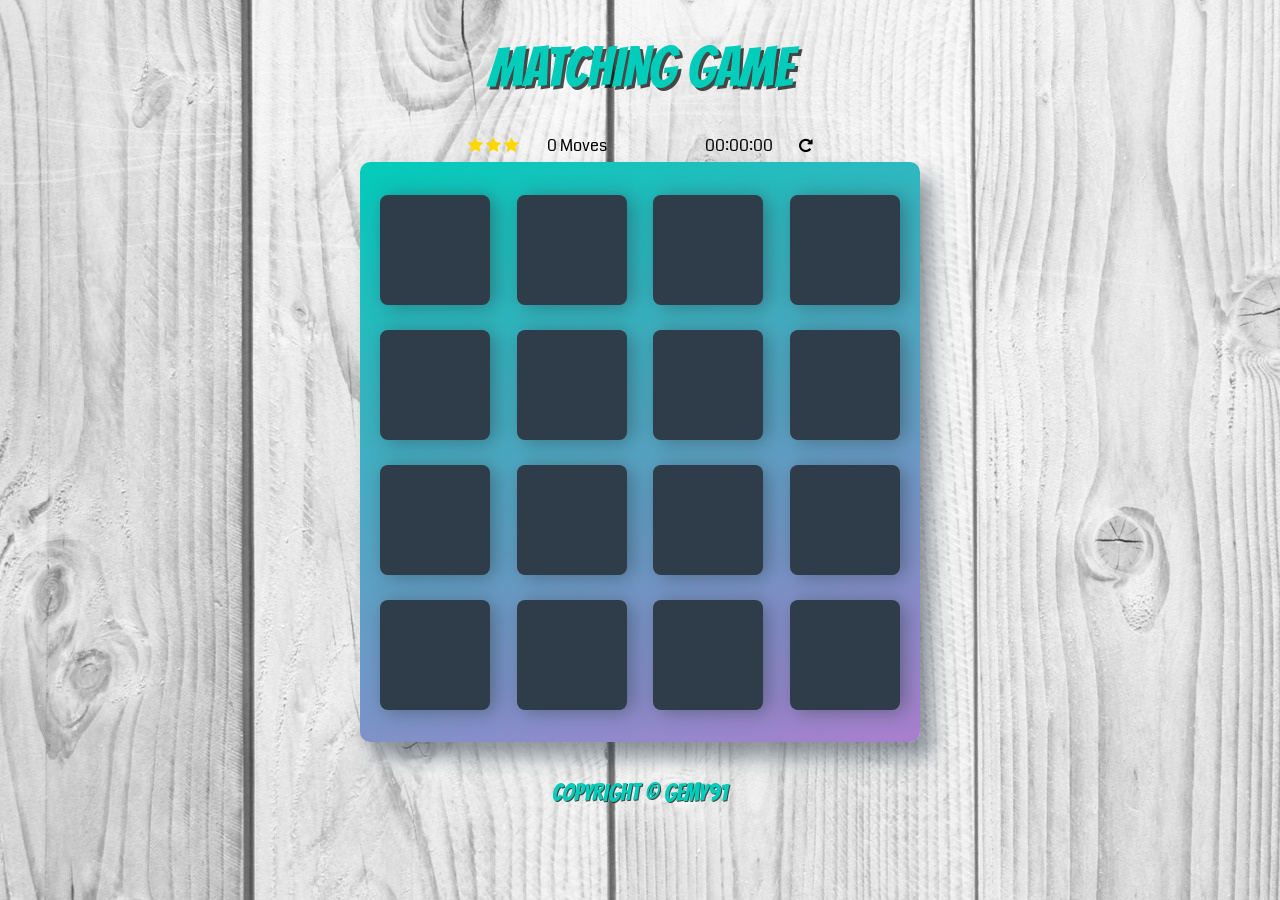
==== commit 2375a1c7: "Revert "initial version" This reverts commit 70e16d7b94eeb7e4e8a8654f68057277a4c45c3d." ====
--- a/index.html
+++ b/index.html
@@ -1,63 +1,63 @@
-<!DOCTYPE html>
+<!doctype html>
 <html lang="en">
-  <head>
-    <meta charset="utf-8" />
-    <title>Guac - A - Mole</title>
-    <meta name="description" content="" />
-    <link
-      rel="stylesheet prefetch"
-      href="https://maxcdn.bootstrapcdn.com/font-awesome/4.6.1/css/font-awesome.min.css"
-    />
-    <link
-      rel="stylesheet prefetch"
-      href="https://fonts.googleapis.com/css?family=Coda"
-    />
-    <link rel="stylesheet" href="css/app.css" />
-    <link rel="stylesheet" href="css/animation.css" />
-    <link rel="stylesheet" href="css/styleHeader.css" />
-    <link rel="stylesheet" href="css/resultModal.css" />
-  </head>
 
-  <body>
+<head>
+    <meta charset="utf-8">
+    <title>Matching Game</title>
+    <meta name="description" content="">
+    <link rel="stylesheet prefetch" href="https://maxcdn.bootstrapcdn.com/font-awesome/4.6.1/css/font-awesome.min.css">
+    <link rel="stylesheet prefetch" href="https://fonts.googleapis.com/css?family=Coda">
+    <link rel="stylesheet" href="css/app.css">
+    <link rel="stylesheet" href="css/animation.css">
+    <link rel="stylesheet" href="css/styleHeader.css">
+    <link rel="stylesheet" href="css/resultModal.css">
+</head>
+
+<body>
+
     <div class="container">
-      <header>
-        <h1>Guac - A - Mole</h1>
-      </header>
+        <header>
+            <h1>Matching Game</h1>
+        </header>
 
-      <section class="score-panel">
-        <!-- <div class="restart" id="restart">
-          <i class="fa fa-repeat"></i>
-        </div> -->
-        <span class="timer-label"> Time Left: </span>
-        <span class="timer" id="timer"> 00:00:00</span>
-        <br />
-        <span class="score-label"> Score: </span>
-        <span class="score-result" id="score-value"> 0</span>
-        <span class="points-label"> pts</span>
-      </section>
+        <section class="score-panel">
+            <ul class="stars">
+                <li><i class="fa fa-star"></i></li>
+                <li><i class="fa fa-star"></i></li>
+                <li><i class="fa fa-star"></i></li>
+            </ul>
 
-      <ul class="deck" id="gameDeck"></ul>
+            <span class="moves"> 0 </span> Moves
+            <div class="restart" id="restart">
+                <i class="fa fa-repeat"></i>
+            </div>
+            <span class="timer" id="timer"> 00:00:00</span>
+
+        </section>
+
+        <ul class="deck" id="gameDeck">
+
+        </ul>
     </div>
 
     <!-- The Modal -->
-    <!-- <div id="resultModal" class="modal"> -->
-    <!-- Modal content -->
-    <!-- <div class="modal-content">
-        <div class="modal-header">
-          <span class="close">&times;</span>
-          <h2 class="resultTitle">Game Result</h2>
+    <div id="resultModal" class="modal">
+        <!-- Modal content -->
+        <div class="modal-content">
+            <div class="modal-header">
+                <span class="close">&times;</span>
+                <h2 class="resultTitle">Game Result</h2>
+            </div>
+            <div class="modal-body">
+              <span id="successIcon"><i class="fa fa-check"></i></span>
+                <p id="result"> Moves= <span id="Modal_moves"> </span> &emsp;&emsp;Time= <span id="Modal_time"></span>
+                </p>
+                <ul class="stars-modal" id="stars-modal"></ul>
+            </div>
         </div>
-        <div class="modal-body">
-          <span id="successIcon"><i class="fa fa-check"></i></span>
-          <p id="result">
-            Moves= <span id="Modal_moves"> </span> &emsp;&emsp;Time=
-            <span id="Modal_time"></span>
-          </p>
-          <ul class="stars-modal" id="stars-modal"></ul>
-        </div>
-      </div>
-    </div> -->
+    </div>
 
     <script src="js/app.js"></script>
-  </body>
+</body>
+<footer> Copyright &copy; Gemy91 </footer>
 </html>
--- a/css/app.css
+++ b/css/app.css
@@ -1,218 +1,136 @@
 html {
-  box-sizing: border-box;
+     box-sizing: border-box;
 }
-*,
-*::before,
-*::after {
-  box-sizing: inherit;
+ *, *::before, *::after {
+     box-sizing: inherit;
 }
-html,
-body {
-  width: 100%;
-  height: 100%;
-  margin: 0;
-  padding: 0;
+ html, body {
+     width: 100%;
+     height: 100%;
+     margin: 0;
+     padding: 0;
 }
-body {
-  background: #ffffff url("../img/avocado.jpg");
-  background-size: cover;
-  background-repeat: no-repeat;
-  /* Background pattern from Subtle Patterns */
-  font-family: "Coda", cursive;
+ body {
+     background: #ffffff url('../img/geometry2.png');
+    /* Background pattern from Subtle Patterns */
+     font-family: 'Coda', cursive;
 }
-.container {
-  display: flex;
-  justify-content: center;
-  align-items: center;
-  flex-direction: column;
+ .container {
+     display: flex;
+     justify-content: center;
+     align-items: center;
+     flex-direction: column;
 }
-h1 {
-  font-family: "Open Sans", sans-serif;
-  font-weight: 300;
-}
-.example_a {
-  color: #fff !important;
-  text-transform: uppercase;
-  text-decoration: none;
-  background: #02ccba;
-  padding-left: 40px;
-  padding-right: 40px;
-  padding-top: 20px;
-  padding-bottom: 20px;
-  border-radius: 5px;
-  display: inline-block;
-  border: none;
-  transition: all 0.4s ease 0s;
-}
-.example_a:hover {
-  background: #434343;
-  letter-spacing: 1px;
-  -webkit-box-shadow: 0px 5px 40px -10px rgba(0, 0, 0, 0.57);
-  -moz-box-shadow: 0px 5px 40px -10px rgba(0, 0, 0, 0.57);
-  box-shadow: 5px 40px -10px rgba(0, 0, 0, 0.57);
-  transition: all 0.4s ease 0s;
+ h1 {
+     font-family: 'Open Sans', sans-serif;
+     font-weight: 300;
 }
 /* * Styles for the deck of cards */
-.deck {
-  width: 560px;
-  min-height: 580px;
-  background: linear-gradient(160deg, #02ccba 0%, #aa7ecd 100%);
-  padding: 20px;
-  border-radius: 10px;
-  box-shadow: 12px 15px 20px 0 rgba(46, 61, 73, 0.5);
-  display: flex;
-  flex-wrap: wrap;
-  justify-content: space-between;
-  align-items: center;
-  margin: 0 0 3vw;
+ .deck {
+     width: 560px;
+     min-height: 580px;
+     background: linear-gradient(160deg, #02ccba 0%, #aa7ecd 100%);
+     padding: 20px;
+     border-radius: 10px;
+     box-shadow: 12px 15px 20px 0 rgba(46, 61, 73, 0.5);
+     display: flex;
+     flex-wrap: wrap;
+     justify-content: space-between;
+     align-items: center;
+     margin: 0 0 3vw;
 }
-.deck .card {
-  height: 110px;
-  width: 110px;
-  background: #2e3d49;
-  font-size: 0;
-  color: #ffffff;
-  border-radius: 8px;
-  cursor: pointer;
-  display: flex;
-  justify-content: center;
-  align-items: center;
-  box-shadow: 5px 2px 20px 0 rgba(46, 61, 73, 0.5);
+ .deck .card {
+     height: 110px;
+     width: 110px;
+     background: #2e3d49;
+     font-size: 0;
+     color: #ffffff;
+     border-radius: 8px;
+     cursor: pointer;
+     display: flex;
+     justify-content: center;
+     align-items: center;
+     box-shadow: 5px 2px 20px 0 rgba(46, 61, 73, 0.5);
 }
-.deck .card.open {
-  transform: rotateY(0);
-  background: #02b3e4;
-  cursor: default;
-  -webkit-animation: flipInY 0.75s;
-  animation: flipInY 0.75s;
+ .deck .card.open {
+     transform: rotateY(0);
+     background: #02b3e4;
+     cursor: default;
+     -webkit-animation: flipInY .75s;
+     animation: flipInY .75s;
 }
-.deck .card.show {
-  font-size: 33px;
+ .deck .card.show {
+     font-size: 33px;
 }
-.deck .card.match {
-  cursor: default;
-  background: #02ccba;
-  font-size: 33px;
-  animation: pulse 0.75s;
+ .deck .card.match {
+     cursor: default;
+     background: #02ccba;
+     font-size: 33px;
+     animation: pulse .75s;
 }
-.win {
-  animation: rubberBand 0.75s;
+.win{
+   animation: rubberBand .75s;
 }
 /* * Styles for the Score Panel */
-.score-panel {
-  text-align: left;
-  width: 345px;
-  margin-bottom: 5px;
+ .score-panel {
+     text-align: left;
+     width: 345px;
+     margin-bottom: 5px;
 }
-.score-panel .stars {
-  margin: 0;
-  padding: 0;
-  display: inline-block;
-  margin: 0 2vw 0 0;
+ .score-panel .stars {
+     margin: 0;
+     padding: 0;
+     display: inline-block;
+     margin: 0 2vw 0 0;
 }
-.score-panel .stars li {
-  list-style: none;
-  display: inline-block;
-  color: #ffd700;
+ .score-panel .stars li {
+     list-style: none;
+     display: inline-block;
+     color: #FFD700;
 }
-.stars-modal li {
-  list-style: none;
-  display: inline;
-  color: #ffd700;
-  font-size: 3vw;
+ .stars-modal li {
+     list-style: none;
+     display: inline;
+     color: #FFD700;
+     font-size: 3vw;
 }
-.score-panel .restart {
-  float: right;
-  cursor: pointer;
+ .score-panel .restart {
+     float: right;
+     cursor: pointer;
 }
 /*--------------- added */
-.timer {
-  float: right;
-  margin-right: 2vw;
+ .timer {
+     float: right;
+     margin-right: 2vw;
 }
 
-@media screen and (max-width: 660px) {
-  .deck {
-    width: 580px;
-    height: 600px;
-    margin: auto;
-  }
+
+ @media screen and (max-width: 660px) {
+     .deck{
+         width:580px;
+         height: 600px;
+         margin:auto;
+    }
 }
-@media screen and (max-width: 580px) {
-  .deck {
-    width: 480px;
-    height: 500px;
-    margin: auto;
-  }
-  .deck .card {
-    width: 100px;
-    height: 110px;
-  }
+ @media screen and (max-width: 580px) {
+     .deck{
+         width:480px;
+         height: 500px;
+         margin:auto;
+    }
+     .deck .card{
+         width: 100px;
+         height: 110px;
+    }
 }
-@media screen and (max-width: 480px) {
-  .deck {
-    width: 400px;
-    height: 410px;
-    margin: auto;
-  }
-  .deck .card {
-    width: 80px;
-    height: 100px;
-  }
+ @media screen and (max-width: 480px) {
+     .deck{
+         width:400px;
+         height: 410px;
+         margin:auto;
+    }
+     .deck .card{
+         width: 80px;
+         height: 100px;
+    }
 }
-
-/* Flash class and keyframe animation */
-.flashit {
-  color: #f2f;
-  -webkit-animation: flash linear 1s infinite;
-  animation: flash linear 1s infinite;
-}
-@-webkit-keyframes flash {
-  0% {
-    opacity: 1;
-  }
-  50% {
-    opacity: 0.1;
-  }
-  100% {
-    opacity: 1;
-  }
-}
-@keyframes flash {
-  0% {
-    opacity: 1;
-  }
-  50% {
-    opacity: 0.1;
-  }
-  100% {
-    opacity: 1;
-  }
-}
-/* Pulse class and keyframe animation */
-.pulseit {
-  -webkit-animation: pulse linear 0.5s infinite;
-  animation: pulse linear 0.5s infinite;
-}
-@-webkit-keyframes pulse {
-  0% {
-    width: 200px;
-  }
-  50% {
-    width: 340px;
-  }
-  100% {
-    width: 200px;
-  }
-}
-@keyframes pulse {
-  0% {
-    width: 200px;
-  }
-  50% {
-    width: 340px;
-  }
-  100% {
-    width: 200px;
-  }
-}
--- a/css/styleHeader.css
+++ b/css/styleHeader.css
@@ -2,6 +2,7 @@
 
 @import "compass/css3/transform";
 @import url(https://fonts.googleapis.com/css?family=Bangers);
+
 
 h1 {
   text-align: center;
@@ -11,25 +12,14 @@
   font-size: 3.5em;
   white-space: nowrap;
   z-index: 1000;
-  font-family: "Bangers", cursive;
+  font-family: 'Bangers', cursive;
   text-shadow: 3px 3px 0 rgba(0, 0, 0, 0.7);
   @include skew(0, -6.7deg, false);
   @include transition-property(font-size);
   @include transition-duration(0.5s);
+
 }
-
-h3 {
-  text-align: center;
-  font-weight: normal;
-  color: #418855;
-  text-transform: uppercase;
-  font-size: 2.5em;
-  white-space: nowrap;
-  z-index: 1000;
-  font-family: "Bangers", cursive;
-  text-shadow: 1px 1px 0 rgba(0, 0, 0, 0.7);
-}
-footer {
+footer{
   text-align: center;
   font-weight: normal;
   color: #02ccba;
@@ -37,7 +27,7 @@
   font-size: 1.5em;
   white-space: nowrap;
   z-index: 1000;
-  font-family: "Bangers", cursive;
+  font-family: 'Bangers', cursive;
   text-shadow: 1px 1px 0 rgba(0, 0, 0, 0.7);
   @include skew(0, -6.7deg, false);
   @include transition-property(font-size);
@@ -46,8 +36,8 @@
 @media screen and (max-width: 50em) {
   h1 {
     font-size: 12vw;
-  }
-  footer {
-    font-size: 9vw;
-  }
+   }
+   footer{
+     font-size: 9vw;
+   }
 }
